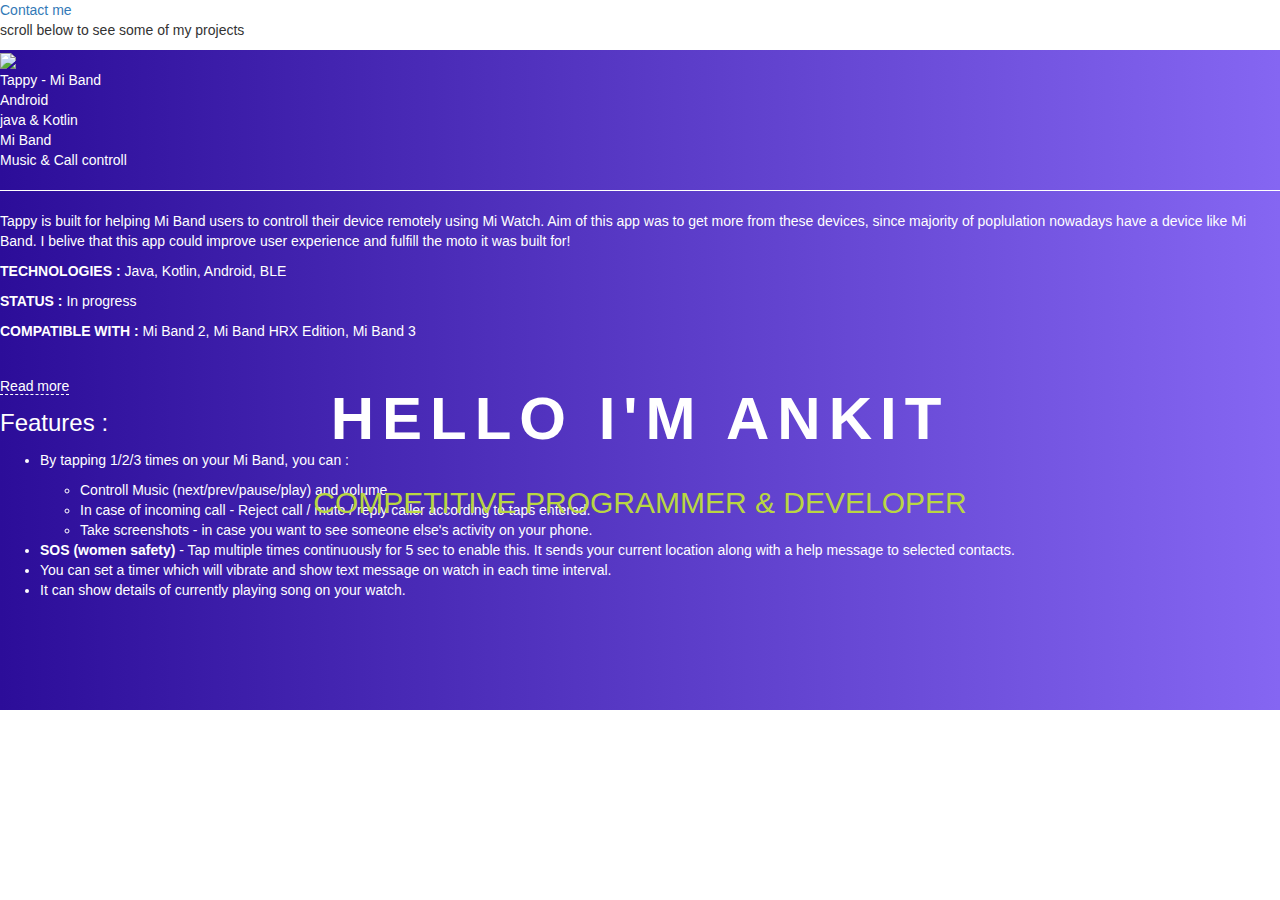
==== index.html @ 64e05ee3 "refactor and binding" ====
<!DOCTYPE html>
<html lang="en">
  <head>
    <meta charset="UTF-8" />
    <meta name="viewport" content="width=device-width, initial-scale=1.0" />
    <meta http-equiv="X-UA-Compatible" content="ie=edge" />
    <title>Document</title>
    <script src="js/libs/jquery.min.js"></script>
    <script src="js/libs/popper.js"></script>
    <link rel="stylesheet" href="https://maxcdn.bootstrapcdn.com/bootstrap/3.4.0/css/bootstrap.min.css">
    <link
      rel="stylesheet"
      type="text/css"
      media="screen"
      href="swiper/swiper.css"
    />
    <link
      rel="stylesheet"
      type="text/css"
      media="screen"
      href="swiper/style.css"
    />
    <link rel="stylesheet" href="css/animate.css" />
    <link rel="stylesheet" href="css/intro-frame.css" />
    <link rel="stylesheet" href="css/intro-text-animation.css" />
    <link rel="stylesheet" href="css/project-frame.css" />
    <link rel="stylesheet" href="css/mobile-version.css" />
    <link
      rel="stylesheet"
      href="https://use.fontawesome.com/releases/v5.7.0/css/all.css"
      integrity="sha384-lZN37f5QGtY3VHgisS14W3ExzMWZxybE1SJSEsQp9S+oqd12jhcu+A56Ebc1zFSJ"
      crossorigin="anonymous"
    />
  </head>

  <body>
    <div class="intro" id="00">
      <div class="intro-bkg"></div>
      <div class="intro-overlay"></div>
      <div class="intro-content">
        <!-- animated intro text -->
        <div class="intro-text-container">
          <span class="intro-text-1">Hello I'm Ankit</span>
          <span class="intro-text-2">Competitive programmer & Developer</span>
        </div>
        <!-- right top contact me button -->
        <a
          class="contact-me"
          href="https://www.linkedin.com/in/ankit-verma-03308215a/"
          target="_blank"
        >
          Contact me
        </a>
        <!-- social link buttons in bottom right -->
        <div class="profile-links">
          <div class="link-wrapper">
            <a
              href="https://www.linkedin.com/in/ankit-verma-03308215a/"
              target="_blank"
            >
              <i class="fab fa-linkedin-in" style="font-size: 150%;"></i>
            </a>
          </div>
          <div class="link-wrapper">
            <a href="https://www.github.com/avcbcoder" target="_blank">
              <i class="fab fa-github" style="font-size: 150%;"></i>
            </a>
          </div>
          <div class="link-wrapper">
            <a href="https://www.codechef.com/users/avcbcoder" target="_blank">
              <i class="far fa-star" style="font-size: 150%;"></i>
            </a>
          </div>
          <div class="link-wrapper">
            <a href="http://avcbcoder.github.io" target="_blank">
              <i class="fas fa-globe" style="font-size: 150%;"></i>
            </a>
          </div>
          <div class="link-wrapper">
            <a href="mailto:ankitvermamat@gmail.com" target="_blank">
              <i class="far fa-envelope" style="font-size: 150%;"></i>
            </a>
          </div>
          <div class="link-wrapper">
            <a
              href="https://www.facebook.com/profile.php?id=100007480631114&ref=bookmarks"
              target="_blank"
            >
              <i class="fab fa-facebook-f" style="font-size: 150%;"></i>
            </a>
          </div>
        </div>
        <!-- scroll below to see more -->
        <div class="scroll">
          <p>scroll below to see some of my projects</p>
          <i class="fas fa-arrow-down" style="font-size: 180%;"></i>
        </div>
      </div>
    </div>


    <div class="project-container" id="01"
    style="color:#ffffff;background-blend-mode:normal;background:linear-gradient(90deg, rgba(0,0,0,0.35) 0%, rgba(255,255,255,0.35) 100%), #4314eb">
    <div class="head row">
        <div class="left col-lg-9 col-sm-12">
            <div class="icon"><img src="images/logo1.jpeg"></div>
            <div class="tag-title">
                <div class="title">Tappy - Mi Band</div>
                <div class="tag">
                    <div class="tag-item">Android</div>
                    <div class="tag-item">java & Kotlin</div>
                    <div class="tag-item">Mi Band</div>
                    <div class="tag-item">Music & Call controll</div>
                </div>
            </div>
        </div>
        <div class="links col-lg-3 col-sm-12">
            <div class="social-container">
                <div class="social-item pop">
                    <a data-container="body" data-toggle="popover" data-placement="top"
                        data-content="Vivamus sagittis lacus vel augue laoreet rutrum faucibus.">
                        <i class="fab fa-github" style="font-size: 150%;"></i>
                    </a>
                </div>
                <div class="social-item pop">
                    <a href="https://www.linkedin.com/in/ankit-verma-03308215a/" class="social-link-item"
                        target="_blank">
                        <i class="fab fa-google-play" style="font-size: 150%;"></i>
                    </a>
                </div>
                <div class="social-item pop">
                    <a class="social-link-item" target="_blank">
                        <i class="fas fa-comment" style="color:#fff;font-size: 150%;"></i>
                    </a>
                </div>
            </div>
        </div>
    </div>
    <div class="line">
        <hr class="mhr" style="border-color:#ffffff">
    </div>
    <div class="details">
        <p>Tappy is built for helping Mi Band users to controll their device remotely using Mi Watch. Aim of this
            app was to get more from these devices, since majority of poplulation nowadays have a device like Mi
            Band. I belive that this app could improve user experience and fulfill the moto it was built for! </p>
        <div class="minor-detail">
            <p><b>TECHNOLOGIES : </b> Java, Kotlin, Android, BLE</p>
            <p><b>STATUS : </b> In progress</p>
            <p><b>COMPATIBLE WITH : </b> Mi Band 2, Mi Band HRX Edition, Mi Band 3</p>
        </div>
        <div style="height: 25px"></div>
        <p class="read-more"><u style="border-bottom: 1px dashed #fff; text-decoration: none;">Read more <i
                    class="fas fa-arrow-circle-down"></i></u>
        </p>
        <div class="more-details animate-box fadeInLeft animated">
            <p style="font-weight: 400;font-size: 24px;">Features : </p>
            <p>
                <ul>
                    <li>
                        <p>By tapping 1/2/3 times on your Mi Band, you can :</p>
                        <ul>
                            <li>Controll Music (next/prev/pause/play) and volume.</li>
                            <li>In case of incoming call - Reject call / mute / reply caller according to taps
                                entered.
                            </li>
                            <li>Take screenshots - in case you want to see someone else's activity on your phone.
                            </li>
                        </ul>
                    </li>
                    <li><b>SOS (women safety)</b> - Tap multiple times continuously for 5 sec to enable this. It
                        sends
                        your current location along with a help message to selected contacts.
                    </li>
                    <li>You can set a timer which will vibrate and show text message on watch in each time interval.
                    </li>
                    <li>It can show details of currently playing song on your watch. </li>
                </ul>
            </p>
        </div>
    </div>
    <div class="slider">
        <div class="swiper-container">
            <div class="swiper-wrapper">
                <div class="swiper-slide"><img src="images/ss/screenshot_1.png" alt=""></div>
                <div class="swiper-slide"><img src="images/ss/screenshot_2.png" alt=""></div>
                <div class="swiper-slide"><img src="images/ss/screenshot_3.png" alt=""></div>
                <div class="swiper-slide"><img src="images/ss/screenshot_4.png" alt=""></div>
                <div class="swiper-slide"><img src="images/ss/screenshot_5.png" alt=""></div>
            </div>
            <!-- Add Pagination -->
            <div class="swiper-pagination"></div>
        </div>
    </div>

</div>

<script src="js/project-page.js"></script>
<script type="text/javascript" src="swiper/swiper.js"></script>
<script type="text/javascript" src="swiper/after-swiper.js"></script>
  </body>
</html>
---- css/intro-text-animation.css ----
.intro-text-container {
  text-align: center;
  position: absolute;
  top: 50%;
  left: 50%;
  transform: translate(-50%, -50%);
  width: 100%;
}

.intro-text-container span {
  text-transform: uppercase;
  display: block;
}

.intro-text-1 {
  color: white;
  font-size: 60px;
  font-weight: 700;
  letter-spacing: 8px;
  margin-bottom: 20px;
  position: relative;
  animation: text1 3s 1;
}

.intro-text-2 {
  font-size: 30px;
  color: #b9d642;
  animation: text2 3s 1;
}

@keyframes text1 {
  0% {
    /* color: black; */
    margin-bottom: -40px;
  }
  30% {
    color: #574342;
    letter-spacing: 25px;
    margin-bottom: -40px;
  }
  85% {
    letter-spacing: 8px;
    margin-bottom: -40px;
  }
}

@keyframes text2 {
  0% {
    opacity: 0;
  }
  85% {
    opacity: 0;
  }
  100% {
    opacity: 1;
  }
}

@media only screen and (max-width: 500px) {
  .intro-text-2 {
    font-size: 50px;
  }
  .intro-text-2 {
    font-size: 24px;
  }
}
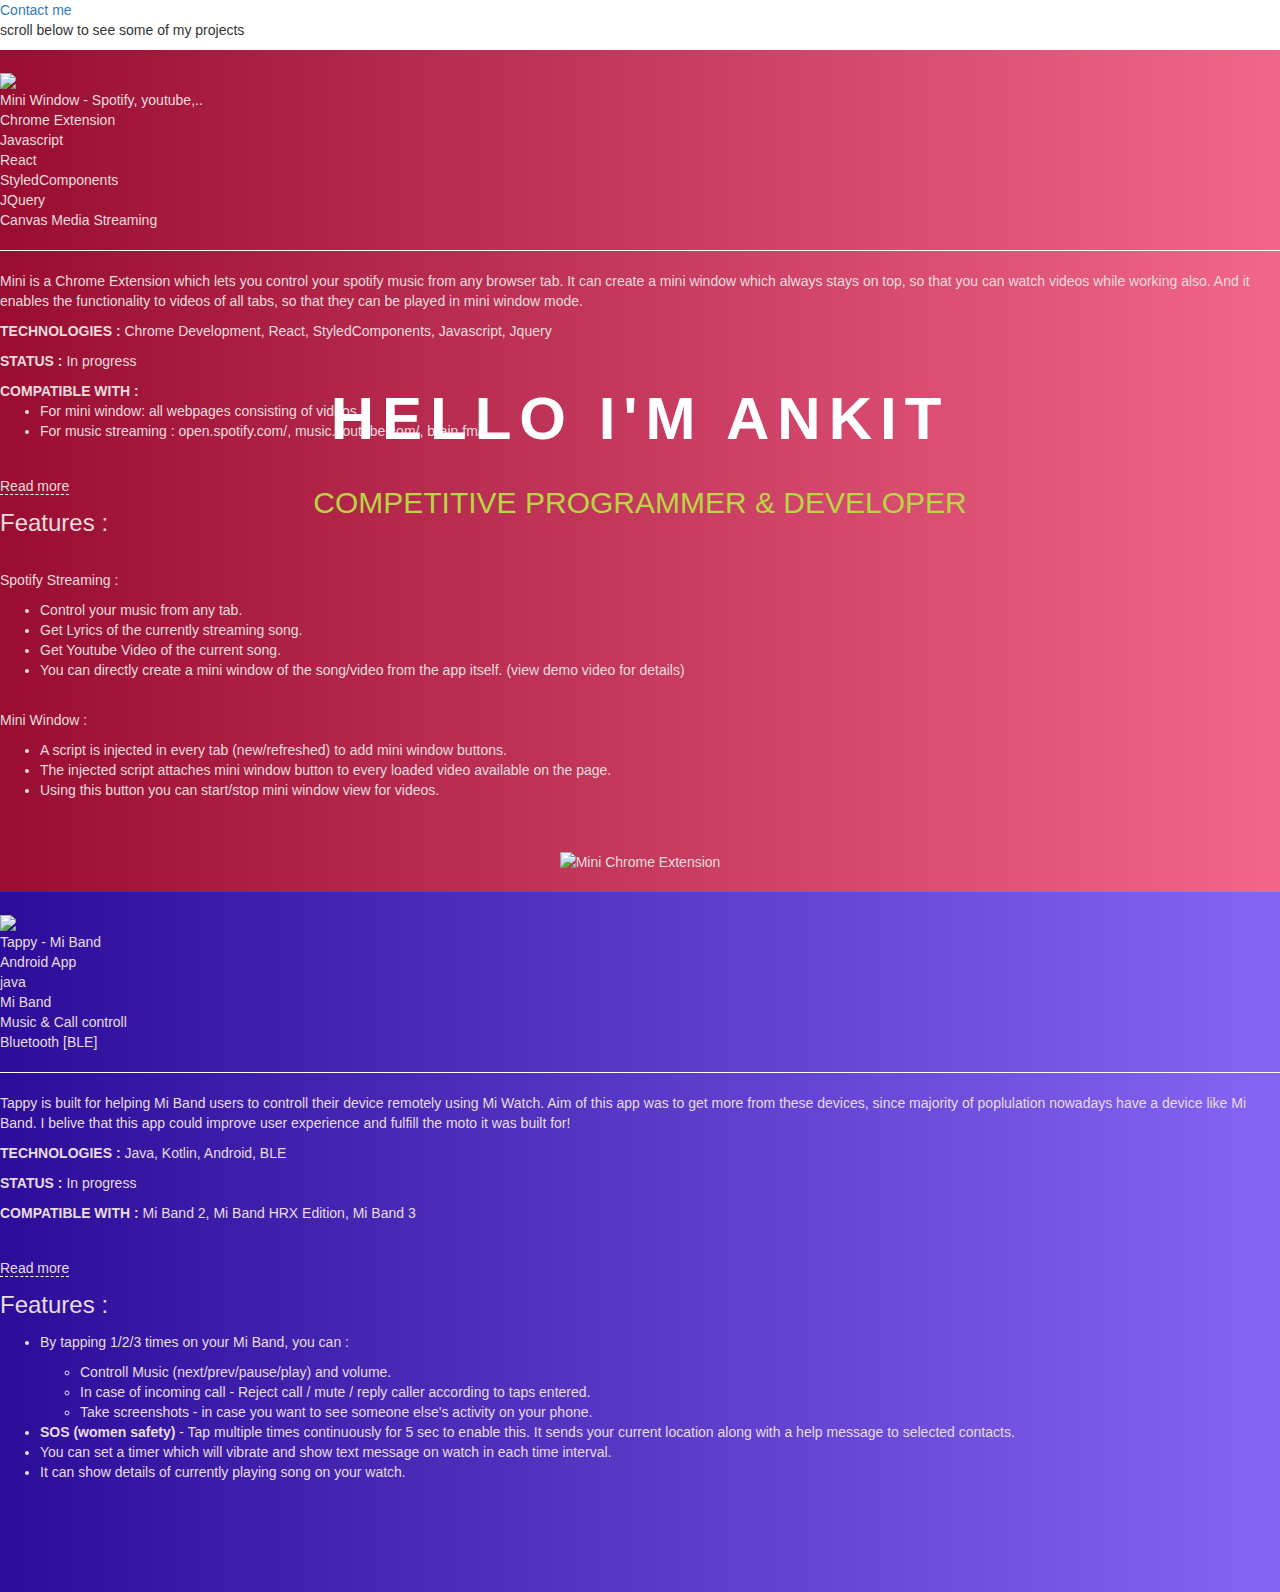
==== commit 3e28dd6a: "changes after repo rename" ====
--- a/index.html
+++ b/index.html
@@ -7,7 +7,10 @@
     <title>Document</title>
     <script src="js/libs/jquery.min.js"></script>
     <script src="js/libs/popper.js"></script>
-    <link rel="stylesheet" href="https://maxcdn.bootstrapcdn.com/bootstrap/3.4.0/css/bootstrap.min.css">
+    <link
+      rel="stylesheet"
+      href="https://maxcdn.bootstrapcdn.com/bootstrap/3.4.0/css/bootstrap.min.css"
+    />
     <link
       rel="stylesheet"
       type="text/css"
@@ -25,6 +28,7 @@
     <link rel="stylesheet" href="css/intro-text-animation.css" />
     <link rel="stylesheet" href="css/project-frame.css" />
     <link rel="stylesheet" href="css/mobile-version.css" />
+    <link rel="stylesheet" href="css/demo.css" />
     <link
       rel="stylesheet"
       href="https://use.fontawesome.com/releases/v5.7.0/css/all.css"
@@ -98,104 +102,265 @@
       </div>
     </div>
 
+    <div
+    class="project-container"
+    id="mini"
+    style="color: #e8dcdf; background-blend-mode: normal; background: linear-gradient(90deg, rgba(0, 0, 0, 0.35) 0%, rgba(255, 255, 255, 0.35) 100%), rgb(235, 20, 76);"
+  >
+  <br>
+    <div class="head row">
+      <div class="left col-lg-9 col-sm-12">
+        <div class="icon"><img src="images/logo1.jpeg" /></div>
+        <div class="tag-title">
+          <div class="title">Mini Window - Spotify, youtube,..</div>
+          <div class="tag">
+            <div class="tag-item">Chrome Extension</div>
+            <div class="tag-item">Javascript</div>
+            <div class="tag-item">React</div>
+            <div class="tag-item">StyledComponents</div>
+            <div class="tag-item">JQuery</div>
+            <div class="tag-item">Canvas Media Streaming</div>
+          </div>
+        </div>
+      </div>
+      <div class="links col-lg-3 col-sm-12">
+        <div class="social-container">
+          <div class="social-item pop">
+            <a
+            href="https://github.com/avcbcoder/AVC-WebPlayer"
+            class="social-link-item"
+            target="_blank"
+            >
+              <i class="fab fa-github" style="font-size: 150%;"></i>
+            </a>
+          </div>
+          <div class="social-item pop">
+            <a
+              href=""
+              class="social-link-item"
+              target="_blank"
+            >
+              <i class="fab fa-google-play" style="font-size: 150%;"></i>
+            </a>
+          </div>
+          <div class="social-item pop">
+            <a class="social-link-item" target="_blank">
+              <i
+                class="fas fa-comment"
+                style="color:#fff;font-size: 150%;"
+              ></i>
+            </a>
+          </div>
+        </div>
+      </div>
+    </div>
+    <div class="line">
+      <hr class="mhr" style="border-color:#ffffff" />
+    </div>
+    <div class="details">
+      <p>
+        Mini is a Chrome Extension which lets you control your spotify music
+        from any browser tab. It can create a mini window which always stays
+        on top, so that you can watch videos while working also. And it
+        enables the functionality to videos of all tabs, so that they can be
+        played in mini window mode.
+      </p>
+      <div class="minor-detail">
+        <p>
+          <b>TECHNOLOGIES : </b> Chrome Development, React, StyledComponents,
+          Javascript, Jquery
+        </p>
+        <p><b>STATUS : </b> In progress</p>
+        <b>COMPATIBLE WITH : </b>
+        <ul>
+          <li>For mini window: all webpages consisting of videos.</li>
+          <li>
+            For music streaming : open.spotify.com/, music.youtube.com/,
+            brain.fm/
+          </li>
+        </ul>
+      </div>
+      <div style="height: 25px"></div>
+      <p class="read-more">
+        <u style="border-bottom: 1px dashed #fff; text-decoration: none;"
+          >Read more <i class="fas fa-arrow-circle-down"></i
+        ></u>
+      </p>
+      <div class="more-details animate-box fadeInLeft animated">
+        <p style="font-weight: 400;font-size: 24px;">Features :</p>
+        <br />
+        <p>Spotify Streaming :</p>
+        <ul>
+          <li>Control your music from any tab.</li>
+          <li>Get Lyrics of the currently streaming song.</li>
+          <li>Get Youtube Video of the current song.</li>
+          <li>
+            You can directly create a mini window of the song/video from the
+            app itself. (view demo video for details)
+          </li>
+        </ul>
+        <br />
+        <p>Mini Window :</p>
+        <ul>
+          <li>
+            A script is injected in every tab (new/refreshed) to add mini
+            window buttons.
+          </li>
+          <li>
+            The injected script attaches mini window button to every loaded
+            video available on the page.
+          </li>
+          <li>
+            Using this button you can start/stop mini window view for videos.
+          </li>
+        </ul>
+      </div>
+    </div>
+    <br />
+    <br />
+    <div align="center" class="demo-gif-wrapper">
+      <img src="https://i.imgur.com/QxyV62o.gif" height="500" title="Mini Chrome Extension" />
+    </div>
+    <br>
+  </div>
 
-    <div class="project-container" id="01"
-    style="color:#ffffff;background-blend-mode:normal;background:linear-gradient(90deg, rgba(0,0,0,0.35) 0%, rgba(255,255,255,0.35) 100%), #4314eb">
-    <div class="head row">
+    <div
+      class="project-container"
+      id="tappy"
+      style="color:#e8dcdf;background-blend-mode:normal;background:linear-gradient(90deg, rgba(0,0,0,0.35) 0%, rgba(255,255,255,0.35) 100%), #4314eb"
+    >
+    <br>
+      <div class="head row">
         <div class="left col-lg-9 col-sm-12">
-            <div class="icon"><img src="images/logo1.jpeg"></div>
-            <div class="tag-title">
-                <div class="title">Tappy - Mi Band</div>
-                <div class="tag">
-                    <div class="tag-item">Android</div>
-                    <div class="tag-item">java & Kotlin</div>
-                    <div class="tag-item">Mi Band</div>
-                    <div class="tag-item">Music & Call controll</div>
-                </div>
-            </div>
+          <div class="icon"><img src="images/logo1.jpeg" /></div>
+          <div class="tag-title">
+            <div class="title">Tappy - Mi Band</div>
+            <div class="tag">
+              <div class="tag-item">Android App</div>
+              <div class="tag-item">java</div>
+              <div class="tag-item">Mi Band</div>
+              <div class="tag-item">Music & Call controll</div>
+              <div class="tag-item">Bluetooth [BLE]</div>
+            </div>
+          </div>
         </div>
         <div class="links col-lg-3 col-sm-12">
-            <div class="social-container">
-                <div class="social-item pop">
-                    <a data-container="body" data-toggle="popover" data-placement="top"
-                        data-content="Vivamus sagittis lacus vel augue laoreet rutrum faucibus.">
-                        <i class="fab fa-github" style="font-size: 150%;"></i>
-                    </a>
-                </div>
-                <div class="social-item pop">
-                    <a href="https://www.linkedin.com/in/ankit-verma-03308215a/" class="social-link-item"
-                        target="_blank">
-                        <i class="fab fa-google-play" style="font-size: 150%;"></i>
-                    </a>
-                </div>
-                <div class="social-item pop">
-                    <a class="social-link-item" target="_blank">
-                        <i class="fas fa-comment" style="color:#fff;font-size: 150%;"></i>
-                    </a>
-                </div>
-            </div>
-        </div>
-    </div>
-    <div class="line">
-        <hr class="mhr" style="border-color:#ffffff">
-    </div>
-    <div class="details">
-        <p>Tappy is built for helping Mi Band users to controll their device remotely using Mi Watch. Aim of this
-            app was to get more from these devices, since majority of poplulation nowadays have a device like Mi
-            Band. I belive that this app could improve user experience and fulfill the moto it was built for! </p>
+          <div class="social-container">
+            <div class="social-item pop">
+              <a
+              href="https://github.com/avcbcoder/Tappy-MiBand"
+              class="social-link-item"
+              target="_blank"
+              >
+                <i class="fab fa-github" style="font-size: 150%;"></i>
+              </a>
+            </div>
+            <div class="social-item pop">
+              <a
+                href=""
+                class="social-link-item"
+                target="_blank"
+              >
+                <i class="fab fa-google-play" style="font-size: 150%;"></i>
+              </a>
+            </div>
+            <div class="social-item pop">
+              <a class="social-link-item" target="_blank">
+                <i
+                  class="fas fa-comment"
+                  style="color:#fff;font-size: 150%;"
+                ></i>
+              </a>
+            </div>
+          </div>
+        </div>
+      </div>
+      <div class="line">
+        <hr class="mhr" style="border-color:#ffffff" />
+      </div>
+      <div class="details">
+        <p>
+          Tappy is built for helping Mi Band users to controll their device
+          remotely using Mi Watch. Aim of this app was to get more from these
+          devices, since majority of poplulation nowadays have a device like Mi
+          Band. I belive that this app could improve user experience and fulfill
+          the moto it was built for!
+        </p>
         <div class="minor-detail">
-            <p><b>TECHNOLOGIES : </b> Java, Kotlin, Android, BLE</p>
-            <p><b>STATUS : </b> In progress</p>
-            <p><b>COMPATIBLE WITH : </b> Mi Band 2, Mi Band HRX Edition, Mi Band 3</p>
+          <p><b>TECHNOLOGIES : </b> Java, Kotlin, Android, BLE</p>
+          <p><b>STATUS : </b> In progress</p>
+          <p>
+            <b>COMPATIBLE WITH : </b> Mi Band 2, Mi Band HRX Edition, Mi Band 3
+          </p>
         </div>
         <div style="height: 25px"></div>
-        <p class="read-more"><u style="border-bottom: 1px dashed #fff; text-decoration: none;">Read more <i
-                    class="fas fa-arrow-circle-down"></i></u>
+        <p class="read-more">
+          <u style="border-bottom: 1px dashed #fff; text-decoration: none;"
+            >Read more <i class="fas fa-arrow-circle-down"></i
+          ></u>
         </p>
         <div class="more-details animate-box fadeInLeft animated">
-            <p style="font-weight: 400;font-size: 24px;">Features : </p>
-            <p>
-                <ul>
-                    <li>
-                        <p>By tapping 1/2/3 times on your Mi Band, you can :</p>
-                        <ul>
-                            <li>Controll Music (next/prev/pause/play) and volume.</li>
-                            <li>In case of incoming call - Reject call / mute / reply caller according to taps
-                                entered.
-                            </li>
-                            <li>Take screenshots - in case you want to see someone else's activity on your phone.
-                            </li>
-                        </ul>
-                    </li>
-                    <li><b>SOS (women safety)</b> - Tap multiple times continuously for 5 sec to enable this. It
-                        sends
-                        your current location along with a help message to selected contacts.
-                    </li>
-                    <li>You can set a timer which will vibrate and show text message on watch in each time interval.
-                    </li>
-                    <li>It can show details of currently playing song on your watch. </li>
-                </ul>
-            </p>
-        </div>
-    </div>
-    <div class="slider">
+          <p style="font-weight: 400;font-size: 24px;">Features :</p>
+          <p></p>
+          <ul>
+            <li>
+              <p>By tapping 1/2/3 times on your Mi Band, you can :</p>
+              <ul>
+                <li>Controll Music (next/prev/pause/play) and volume.</li>
+                <li>
+                  In case of incoming call - Reject call / mute / reply caller
+                  according to taps entered.
+                </li>
+                <li>
+                  Take screenshots - in case you want to see someone else's
+                  activity on your phone.
+                </li>
+              </ul>
+            </li>
+            <li>
+              <b>SOS (women safety)</b> - Tap multiple times continuously for 5
+              sec to enable this. It sends your current location along with a
+              help message to selected contacts.
+            </li>
+            <li>
+              You can set a timer which will vibrate and show text message on
+              watch in each time interval.
+            </li>
+            <li>
+              It can show details of currently playing song on your watch.
+            </li>
+          </ul>
+        </div>
+      </div>
+      <div class="slider">
         <div class="swiper-container">
-            <div class="swiper-wrapper">
-                <div class="swiper-slide"><img src="images/ss/screenshot_1.png" alt=""></div>
-                <div class="swiper-slide"><img src="images/ss/screenshot_2.png" alt=""></div>
-                <div class="swiper-slide"><img src="images/ss/screenshot_3.png" alt=""></div>
-                <div class="swiper-slide"><img src="images/ss/screenshot_4.png" alt=""></div>
-                <div class="swiper-slide"><img src="images/ss/screenshot_5.png" alt=""></div>
-            </div>
-            <!-- Add Pagination -->
-            <div class="swiper-pagination"></div>
-        </div>
+          <div class="swiper-wrapper">
+            <div class="swiper-slide">
+              <img src="images/ss/screenshot_1.png" alt="" />
+            </div>
+            <div class="swiper-slide">
+              <img src="images/ss/screenshot_2.png" alt="" />
+            </div>
+            <div class="swiper-slide">
+              <img src="images/ss/screenshot_3.png" alt="" />
+            </div>
+            <div class="swiper-slide">
+              <img src="images/ss/screenshot_4.png" alt="" />
+            </div>
+            <div class="swiper-slide">
+              <img src="images/ss/screenshot_5.png" alt="" />
+            </div>
+          </div>
+          <!-- Add Pagination -->
+          <div class="swiper-pagination"></div>
+        </div>
+      </div>
     </div>
 
+<div class="footer">
 </div>
-
-<script src="js/project-page.js"></script>
-<script type="text/javascript" src="swiper/swiper.js"></script>
-<script type="text/javascript" src="swiper/after-swiper.js"></script>
+    <script src="js/project-page.js"></script>
+    <script type="text/javascript" src="swiper/swiper.js"></script>
+    <script type="text/javascript" src="swiper/after-swiper.js"></script>
   </body>
 </html>
--- a/css/intro-text-animation.css
+++ b/css/intro-text-animation.css
@@ -57,10 +57,10 @@
 }
 
 @media only screen and (max-width: 500px) {
-  .intro-text-2 {
+  .intro-text-1 {
     font-size: 50px;
   }
   .intro-text-2 {
-    font-size: 24px;
+    font-size: 20px;
   }
 }